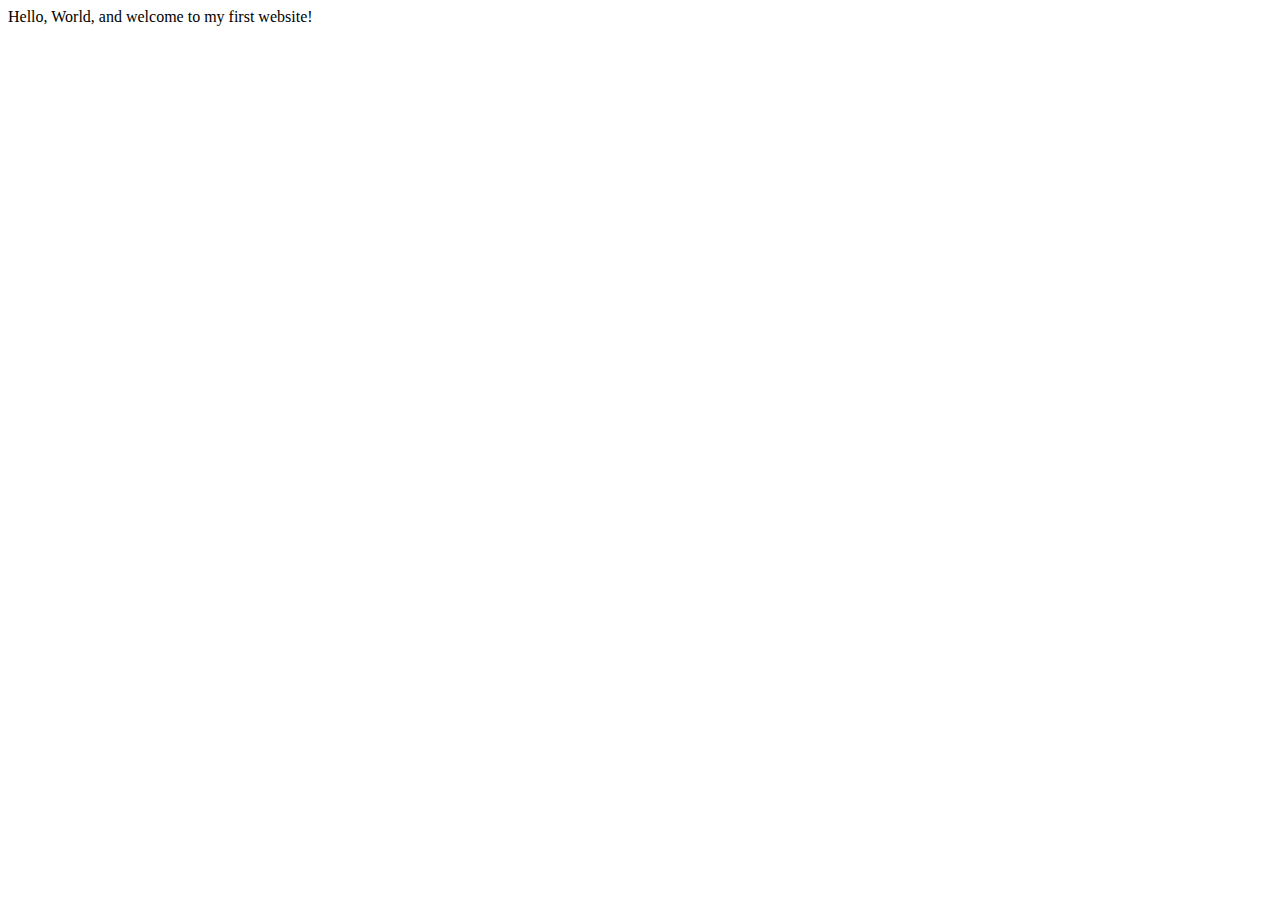
==== index.html @ 6af5c401 "initial commit" ====
<!DOCTYPE html>
<html lang="en">
    <head>
        <meta charset="utf-8">
        <meta name="viewport" content="width=device-width, initial-scale=1.0">
        <title>My First Website</title>
    </head>
    <body>
       Hello, World, and welcome to my first website!
    </body>
</html>
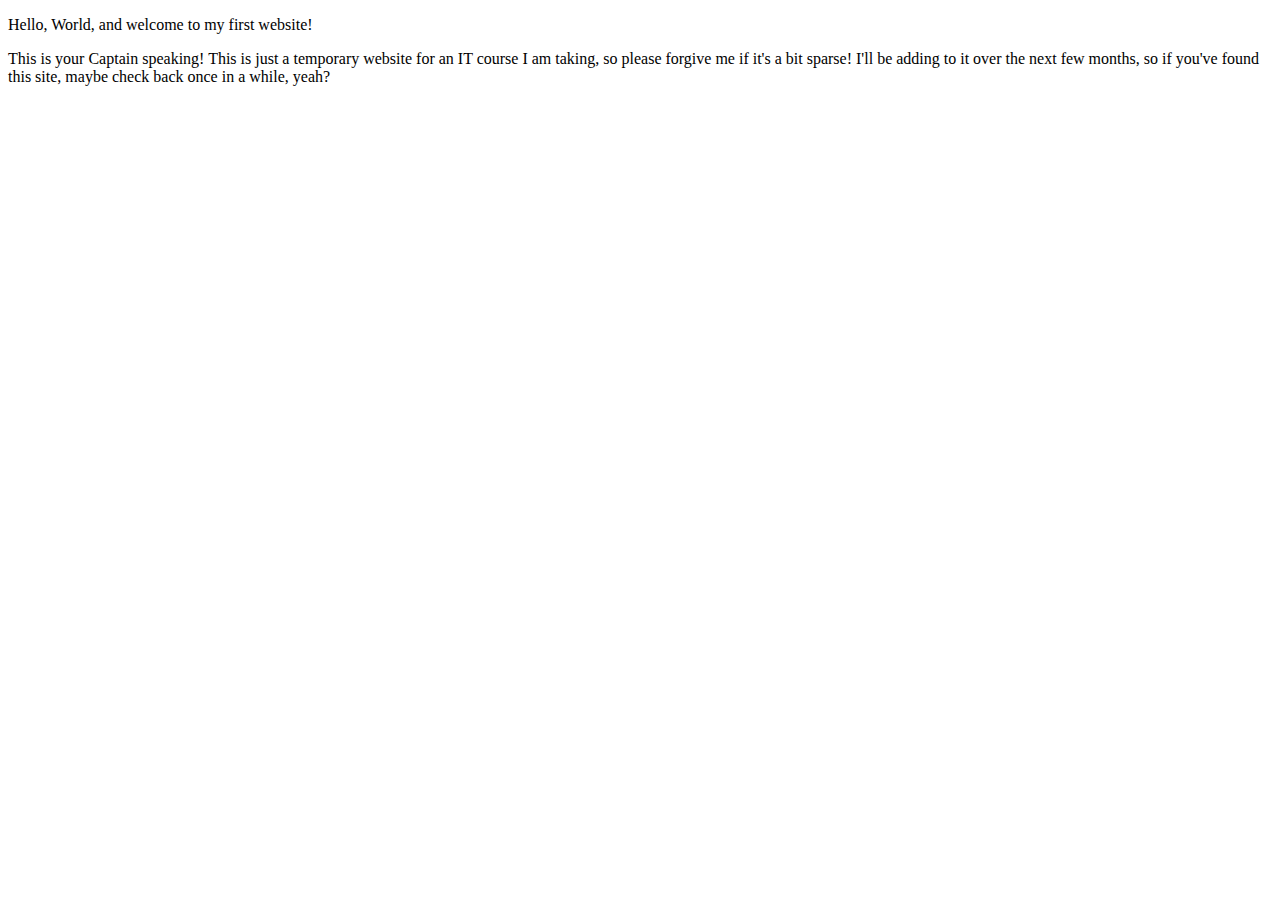
==== commit c2dc5ab5: "Introduction update" ====
--- a/index.html
+++ b/index.html
@@ -3,9 +3,11 @@
     <head>
         <meta charset="utf-8">
         <meta name="viewport" content="width=device-width, initial-scale=1.0">
+        <meta name="author" content="Marshall Auckland">
         <title>My First Website</title>
     </head>
     <body>
-       Hello, World, and welcome to my first website!
+       <p>Hello, World, and welcome to my first website!</p>
+       <p>This is your Captain speaking! This is just a temporary website for an IT course I am taking, so please forgive me if it's a bit sparse! I'll be adding to it over the next few months, so if you've found this site, maybe check back once in a while, yeah?</p>
     </body>
 </html>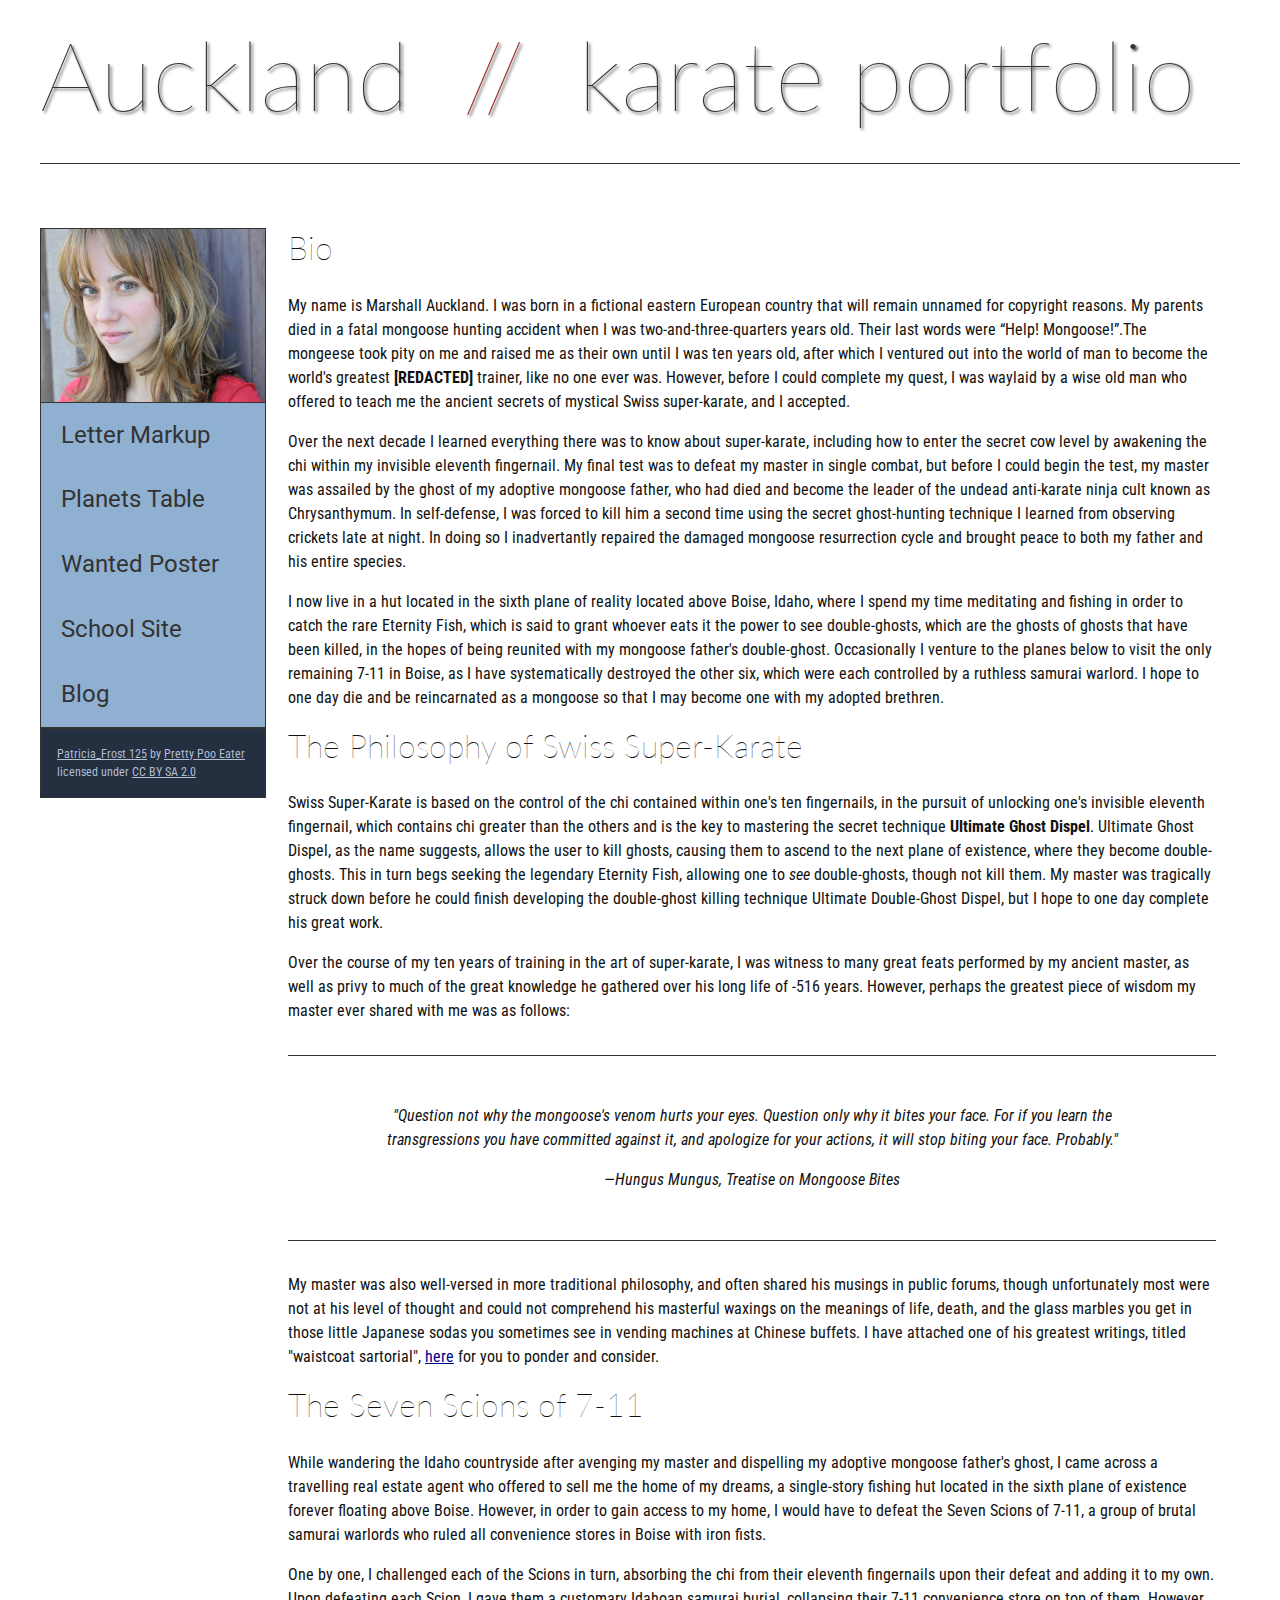
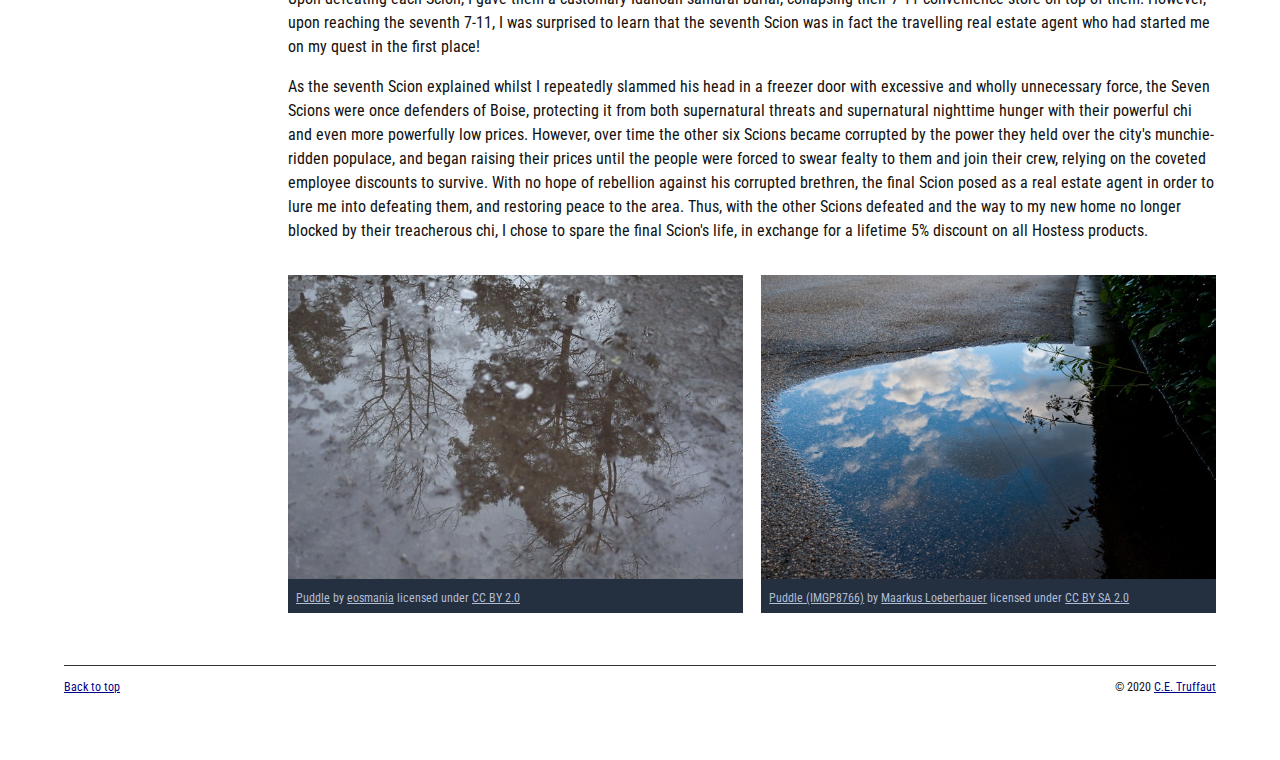
==== commit 5dab781a: "Complete overhaul" ====
--- a/index.html
+++ b/index.html
@@ -4,10 +4,131 @@
         <meta charset="utf-8">
         <meta name="viewport" content="width=device-width, initial-scale=1.0">
         <meta name="author" content="Marshall Auckland">
-        <title>My First Website</title>
+        <title>Marshall Auckland | Mongoose Enthusiast</title>
+        <link href="css/style.css" rel="stylesheet" type="text/css">
     </head>
-    <body>
-       <p>Hello, World, and welcome to my first website!</p>
-       <p>This is your Captain speaking! This is just a temporary website for an IT course I am taking, so please forgive me if it's a bit sparse! I'll be adding to it over the next few months, so if you've found this site, maybe check back once in a while, yeah?</p>
+    
+<!-- Add an id attribute with a value of "top" to the opening body tag. -->
+    
+    <body id="top">
+        
+<!-- PAGE HEADER -->        
+        <!-- Wrap the top level heading in a header element -->
+            <header>
+            <h1>Auckland&nbsp;&nbsp;<span style="color:brown">//</span>&nbsp;&nbsp;karate portfolio</h1>
+            </header>
+
+<!-- NAVIGATION BAR -->        
+        <!-- Wrap the unordered list of links in a nav element -->
+        <nav>
+        <!-- Add the image "patricia-frost-125-edited-medium.jpg" right before the opening <ul> tag of the nav. Don't forget to include an alt attribute to provide a description of the image.-->
+            <img src="images/patricia-frost-125-edited-medium.jpg" alt="A girl with short blonde hair wearing a red shirt"/>
+                <ul>
+                    <li><a href="letter-markup">Letter Markup</a></li>
+                    <li><a href="planets-table">Planets Table</a></li>
+                    <li><a href="wanted-poster">Wanted Poster</a></li>
+                    <li><a href="school-site">School Site</a></li>
+                    <li><a href="blog">Blog</a></li>
+                </ul>
+        
+        <!-- Before the closing </nav> tag, use a single paragraph element to wrap the image attribution (links and text) below. -->
+                <p>
+                    <a href="https://www.flickr.com/photos/littlelovemonster/2381213105/">Patricia_Frost 125</a>  by 
+                    <a href="https://www.flickr.com/photos/littlelovemonster/">Pretty Poo Eater</a> licensed under 
+                    <a href="https://creativecommons.org/licenses/by-sa/2.0/legalcode">CC BY SA 2.0</a>
+                </p>
+        </nav>
+<!-- MAIN CONTENT AREA -->        
+        <main>
+        <!-- Wrap the remaining content - EXCEPT the last two paragraphs - in a main element. -->
+        
+        <!-- SECTION -->
+        <section>
+            <!-- Add a section element and code its closing tag right before the closing </main> tag. -->  
+        
+            <!-- ARTICLE 1 -->
+        
+                <!-- Create an article. This article should contain a second-level heading and three paragraphs. -->
+                <article>
+                    <h2>Bio</h2>
+                    <p>My name is Marshall Auckland. I was born in a fictional eastern European country that will remain unnamed for copyright reasons. My parents died in a fatal mongoose hunting accident when I was two-and-three-quarters years old. Their last words were <q>Help! Mongoose!</q>.The mongeese took pity on me and raised me as their own until I was ten years old, after which I ventured out into the world of man to become the world's greatest <strong>[REDACTED]</strong> trainer, like no one ever was. However, before I could complete my quest, I was waylaid by a wise old man who offered to teach me the ancient secrets of mystical Swiss super-karate, and I accepted.</p>
+        
+                    <p>Over the next decade I learned everything there was to know about super-karate, including how to enter the secret cow level by awakening the chi within my invisible eleventh fingernail. My final test was to defeat my master in single combat, but before I could begin the test, my master was assailed by the ghost of my adoptive mongoose father, who had died and become the leader of the undead anti-karate ninja cult known as Chrysanthymum. In self-defense, I was forced to kill him a second time using the secret ghost-hunting technique I learned from observing crickets late at night. In doing so I inadvertantly repaired the damaged mongoose resurrection cycle and brought peace to both my father and his entire species.</p>
+        
+                    <p>I now live in a hut located in the sixth plane of reality located above Boise, Idaho, where I spend my time meditating and fishing in order to catch the rare Eternity Fish, which is said to grant whoever eats it the power to see double-ghosts, which are the ghosts of ghosts that have been killed, in the hopes of being reunited with my mongoose father's double-ghost. Occasionally I venture to the planes below to visit the only remaining 7-11 in Boise, as I have systematically destroyed the other six, which were each controlled by a ruthless samurai warlord. I hope to one day die and be reincarnated as a mongoose so that I may become one with my adopted brethren.</p>
+                </article>
+            <!-- ARTICLE 2 -->
+        
+                <!-- Create an article. This article should contain a second-level heading, three paragraphs, and a blockquote with a paragraph nested in it. -->
+                <article>
+                    <h2>The Philosophy of Swiss Super-Karate</h2>
+                    <p>Swiss Super-Karate is based on the control of the chi contained within one's ten fingernails, in the pursuit of unlocking one's invisible eleventh fingernail, which contains chi greater than the others and is the key to mastering the secret technique <strong>Ultimate Ghost Dispel</strong>. Ultimate Ghost Dispel, as the name suggests, allows the user to kill ghosts, causing them to ascend to the next plane of existence, where they become double-ghosts. This in turn begs seeking the legendary Eternity Fish, allowing one to <em>see</em> double-ghosts, though not kill them. My master was tragically struck down before he could finish developing the double-ghost killing technique Ultimate Double-Ghost Dispel, but I hope to one day complete his great work.</p>
+                    <p>Over the course of my ten years of training in the art of super-karate, I was witness to many great feats performed by my ancient master, as well as privy to much of the great knowledge he gathered over his long life of -516 years. However, perhaps the greatest piece of wisdom my master ever shared with me was as follows:</p>
+                    <blockquote>
+                    <p>"Question not why the mongoose's venom hurts your eyes. Question only why it bites your face. For if you learn the transgressions you have committed against it, and apologize for your actions, it will stop biting your face. Probably."</p>
+                    <p>—Hungus Mungus, <cite>Treatise on Mongoose Bites</cite></p>
+                    </blockquote>
+                    <p>My master was also well-versed in more traditional philosophy, and often shared his musings in public forums, though unfortunately most were not at his level of thought and could not comprehend his masterful waxings on the meanings of life, death, and the glass marbles you get in those little Japanese sodas you sometimes see in vending machines at Chinese buffets. I have attached one of his greatest writings, titled "waistcoat sartorial", <a href="docs/waistcoat-sartorial.pdf" download="waistcoat sartorial.pdf">here</a> for you to ponder and consider.</p>
+                </article>
+            <!-- ARTICLE 3 -->
+        
+                <!-- Create an article. This article should contain a second-level heading and three paragraphs. -->   
+                <article>
+                    <h2>The Seven Scions of 7-11</h2>
+                    <p>While wandering the Idaho countryside after avenging my master and dispelling my adoptive mongoose father's ghost, I came across a travelling real estate agent who offered to sell me the home of my dreams, a single-story fishing hut located in the sixth plane of existence forever floating above Boise. However, in order to gain access to my home, I would have to defeat the Seven Scions of 7-11, a group of brutal samurai warlords who ruled all convenience stores in Boise with iron fists.</p>
+        
+                    <p>One by one, I challenged each of the Scions in turn, absorbing the chi from their eleventh fingernails upon their defeat and adding it to my own. Upon defeating each Scion, I gave them a customary Idahoan samurai burial, collapsing their 7-11 convenience store on top of them. However, upon reaching the seventh 7-11, I was surprised to learn that the seventh Scion was in fact the travelling real estate agent who had started me on my quest in the first place!</p>
+        
+                    <p>As the seventh Scion explained whilst I repeatedly slammed his head in a freezer door with excessive and wholly unnecessary force, the Seven Scions were once defenders of Boise, protecting it from both supernatural threats and supernatural nighttime hunger with their powerful chi and even more powerfully low prices. However, over time the other six Scions became corrupted by the power they held over the city's munchie-ridden populace, and began raising their prices until the people were forced to swear fealty to them and join their crew, relying on the coveted employee discounts to survive. With no hope of rebellion against his corrupted brethren, the final Scion posed as a real estate agent in order to lure me into defeating them, and restoring peace to the area. Thus, with the other Scions defeated and the way to my new home no longer blocked by their treacherous chi, I chose to spare the final Scion's life, in exchange for a lifetime 5% discount on all Hostess products.</p>
+                </article>
+            </section>
+        
+        <!-- ASIDE -->
+        <aside>
+            <!-- Create an image bar using an aside element. The aside element should contain two figures.-->
+            
+                <!-- FIGURE 1 -->
+        
+                    <!-- Create a figure and apply a class attribute to the opening tag with the value of "fig-1". This figure should contain an image and a figcaption. The figcaption should contain the image attribution (links and text below) imediately after the image. -->      
+                <figure class="fig-1">
+                        <!-- Add the image "puddle-1-medium.jpg" to the figure. Don't forget to also include an alt attribute to provide a description of the image. -->
+                    <img src="images/puddle-1-medium.jpg" alt="A large puddle of water with trees and gray clouds reflected in it"/>    
+                        <!-- Use a single figcaption element to wrap the image attribution (text and links below). -->
+                        <figcaption>
+                        <a href="https://www.flickr.com/photos/eosmaiajohanna/16418452630/">Puddle</a> by 
+                        <a href="https://www.flickr.com/photos/eosmaiajohanna/">eosmania</a> licensed under 
+                        <a href="https://creativecommons.org/licenses/by/2.0/legalcode">CC BY 2.0</a>
+                        </figcaption>
+                    </figure>
+                <!-- FIGURE 2 -->
+        
+                <figure class="fig-2">    <!-- Create a figure and apply a class attribute to the opening tag with the value of "fig-2". -->
+                        
+                        <!-- Add the image "puddle-2-medium.jpg" to the figure. Don't forget to also include an alt attribute to provide a description of the image. -->
+                       <img src="images/puddle-2-medium.jpg" alt="A large puddle of water on the side of a street, with blue sky reflected in it"/> 
+                        <!-- Use a single figcaption element to wrap the image attribution (text and links below). --> 
+                        <figcaption>
+                        <a href="https://www.flickr.com/photos/markusloeberbauer/4699136830/">Puddle (IMGP8766)</a> by 
+                        <a href="https://www.flickr.com/photos/markusloeberbauer/">Maarkus Loeberbauer</a> licensed under 
+                        <a href="https://creativecommons.org/licenses/by-sa/2.0/legalcode">CC BY SA 2.0</a>
+                        </figcaption>
+                </figure>
+                    </aside> 
+                </main>  
+<!-- FOOTER -->                        
+        
+        <!-- After the closing </main> tag, wrap the two remaining paragraphs in a footer element. -->    
+ 
+            <!-- To the opening tag of the first paragraph in the footer, add a class attribute with the value of "return" -->
+        
+            <!-- Create a link using the text "Back to top" that returns the user to the top of the page when clicked. -->
+        
+            <!-- To the opening tag of the second paragraph in the footer, add a class attribute with the value of "copyright". -->   
+        
+            <!-- Using the text "C.E. Truffaut" create an email hyperlink for the email address "ce.truffaut@cwu.edu". --> 
+        <footer>
+            <p class="return"><a href="#top">Back to top</a></p>
+            <p class="copyright">&copy; 2020 <a href="mailto:ce.truffaut@cwu.edu">C.E. Truffaut</a></p>
+        </footer>
     </body>
 </html>--- a/css/style.css
+++ b/css/style.css
@@ -0,0 +1,238 @@
+/* || General Setup */
+
+@import url('https://fonts.googleapis.com/css?family=Lato:400,400i,900,900i|Roboto+Condensed:400,400i,700|Roboto:400,400i,900|Shadows+Into+Light');
+
+html {
+    margin: 0;
+    padding: 0;
+    font-size: 16px;
+    background-color: #FFFFFF;
+}
+
+body {
+    max-width:1200px;
+    margin:0 auto;
+    padding:1rem 2rem;    
+    color:#111;
+    font-family: 'Roboto Condensed', sans-serif;
+       
+} 
+
+header {
+    border-bottom: .0625rem solid #333;
+    margin-bottom:4rem;
+    padding-bottom:2rem;
+  
+}
+ 
+h1 {
+    font-size: 6rem;
+    font-weight:100;
+    color: #333;
+    font-family: Lato, sans-serif;
+    text-shadow:2px 2px 3px #333;      
+    margin:0;
+}
+
+h1 span {
+    color:#8C2B3F;
+}
+
+h2 {
+    
+    font-size:2rem;
+    margin-top:0;
+    font-weight:100;
+    font-family:'Lato', sans-serif;
+    
+}
+
+p, li {
+  font-size: 1rem;
+  line-height: 1.5;
+}
+
+blockquote {
+    
+    border-top:.0625rem solid #333;
+    border-bottom:.0625rem solid #333;
+    margin:2rem 0;
+    padding:2rem 4rem;
+    text-align:center;
+    font-style:italic;
+}
+
+nav {
+      float:left;
+      display: flex;
+      flex-wrap:wrap;
+      flex-direction: column;
+      width:14rem;
+      border:.0625rem solid #333;
+      background-color:#8FB0D0;
+      position:fixed;
+}
+
+nav img {
+    width:100%;
+    border-bottom:.0625rem solid #333;
+}
+
+nav p {
+    margin:0;
+    padding:1rem;
+    font-size:.75rem;
+    background-color:#242F40;
+    color:#B1BED3;
+    border-top:.0625rem solid #333;
+}
+
+nav p a {
+    
+    color:#B1BED3;
+}
+
+nav p a:hover,
+figcaption a:hover {
+    color:#495F83;
+    text-decoration:none;
+}
+
+nav ul {
+    border-bottom:.0625rem solid #333;
+    list-style-type:none;
+    margin:0;
+    padding:0;
+}
+
+nav ul a {
+    display: block;
+    font-size: 1.5rem;
+    line-height: 1.7;
+    padding:.75rem 1.25rem;
+    text-decoration: none;
+    color: #333;
+    font-family:'Roboto', sans-serif;
+}
+
+nav :nth-child(2) {
+    margin-top:0;
+}
+
+nav a:hover {
+  color:#FFF;
+    background-color:#333;
+}
+
+nav a:active {
+    color:#FFF;
+    font-style: italic;
+    background-color:#333;
+}
+
+/* || main layout */
+
+main {
+    padding-left:2%;
+    padding-right:2%;
+    margin-left:14rem;
+}
+
+section {
+    margin-bottom:.5%;
+}
+
+aside {
+    display:flex;
+}
+
+figure {
+    
+    background-color:#242F40;
+}
+
+/* || Media */
+
+.fig-1 {
+    
+    width:49%;
+    margin-left:0;
+    margin-right:1%;
+}
+
+.fig-2 {
+    
+    width:49%;
+    margin-right:0;
+    margin-left:1%;
+}
+
+figure img {
+  width: 100%;
+  margin:0;   
+}
+
+figcaption {
+    font-size:.75rem;
+    padding:.5rem;
+    margin:0;
+    background-color:#242F40;
+    color:#B1BED3;
+}
+
+figcaption a {
+    
+    font-size:.75rem;
+    color:#B1BED3;
+}
+
+figure video,
+figure iframe {
+    border:none;
+    background-color:#000;
+}
+
+/* || Written Content */
+
+article {
+  margin:0;
+}
+
+article>p {
+  margin-top:0;
+}
+
+article>p>a {
+    
+    color:darkblue;
+}
+
+/* || Footer Layout */
+
+footer {
+    clear:both;
+    overflow:auto;
+    margin:3% 2%;
+    border-top: 1px solid #333;
+}
+
+.copyright {
+    font-size:.75rem;
+    text-align:right;
+}
+
+footer a {
+    font-size:.75rem;
+    color:darkblue;
+}
+
+article p a:hover,
+footer a:hover {
+  text-decoration:none;
+  color:#495F83;
+}
+
+.return {
+    font-size:.75rem;
+    float:left;
+}